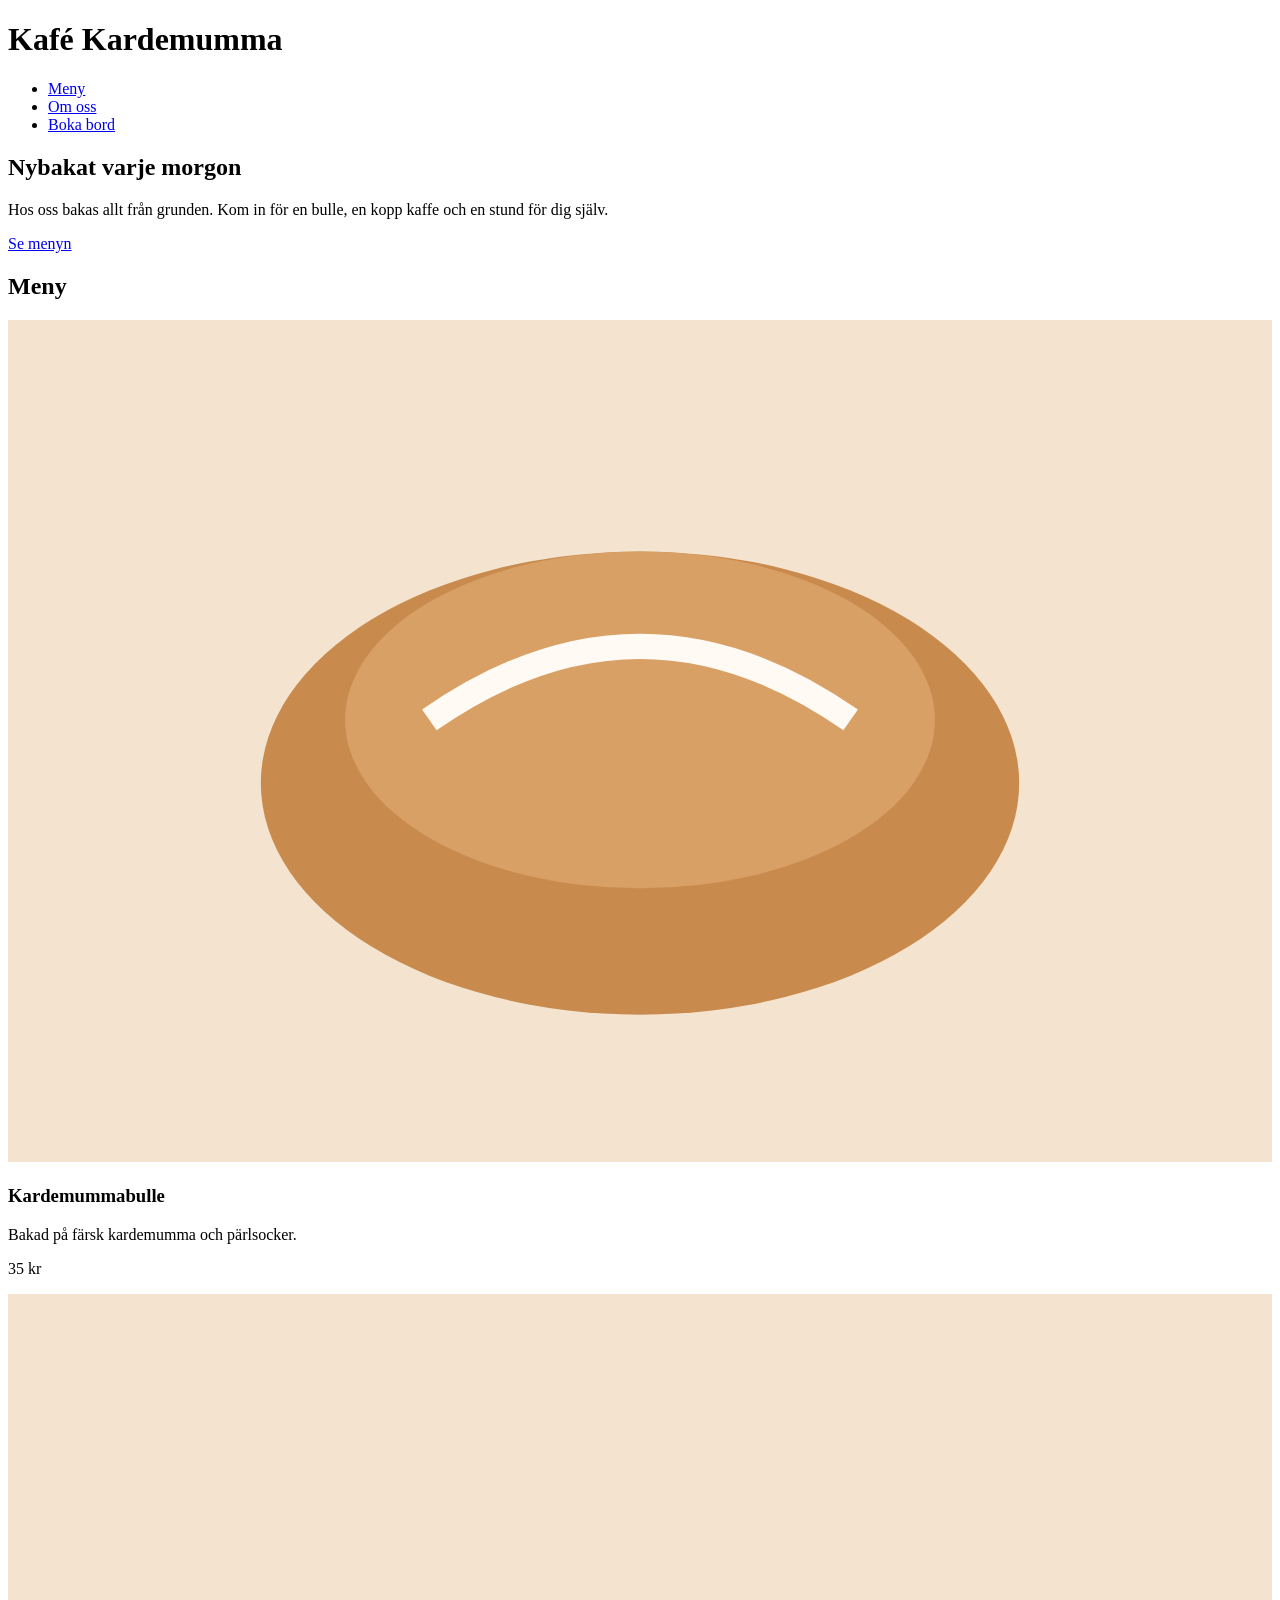
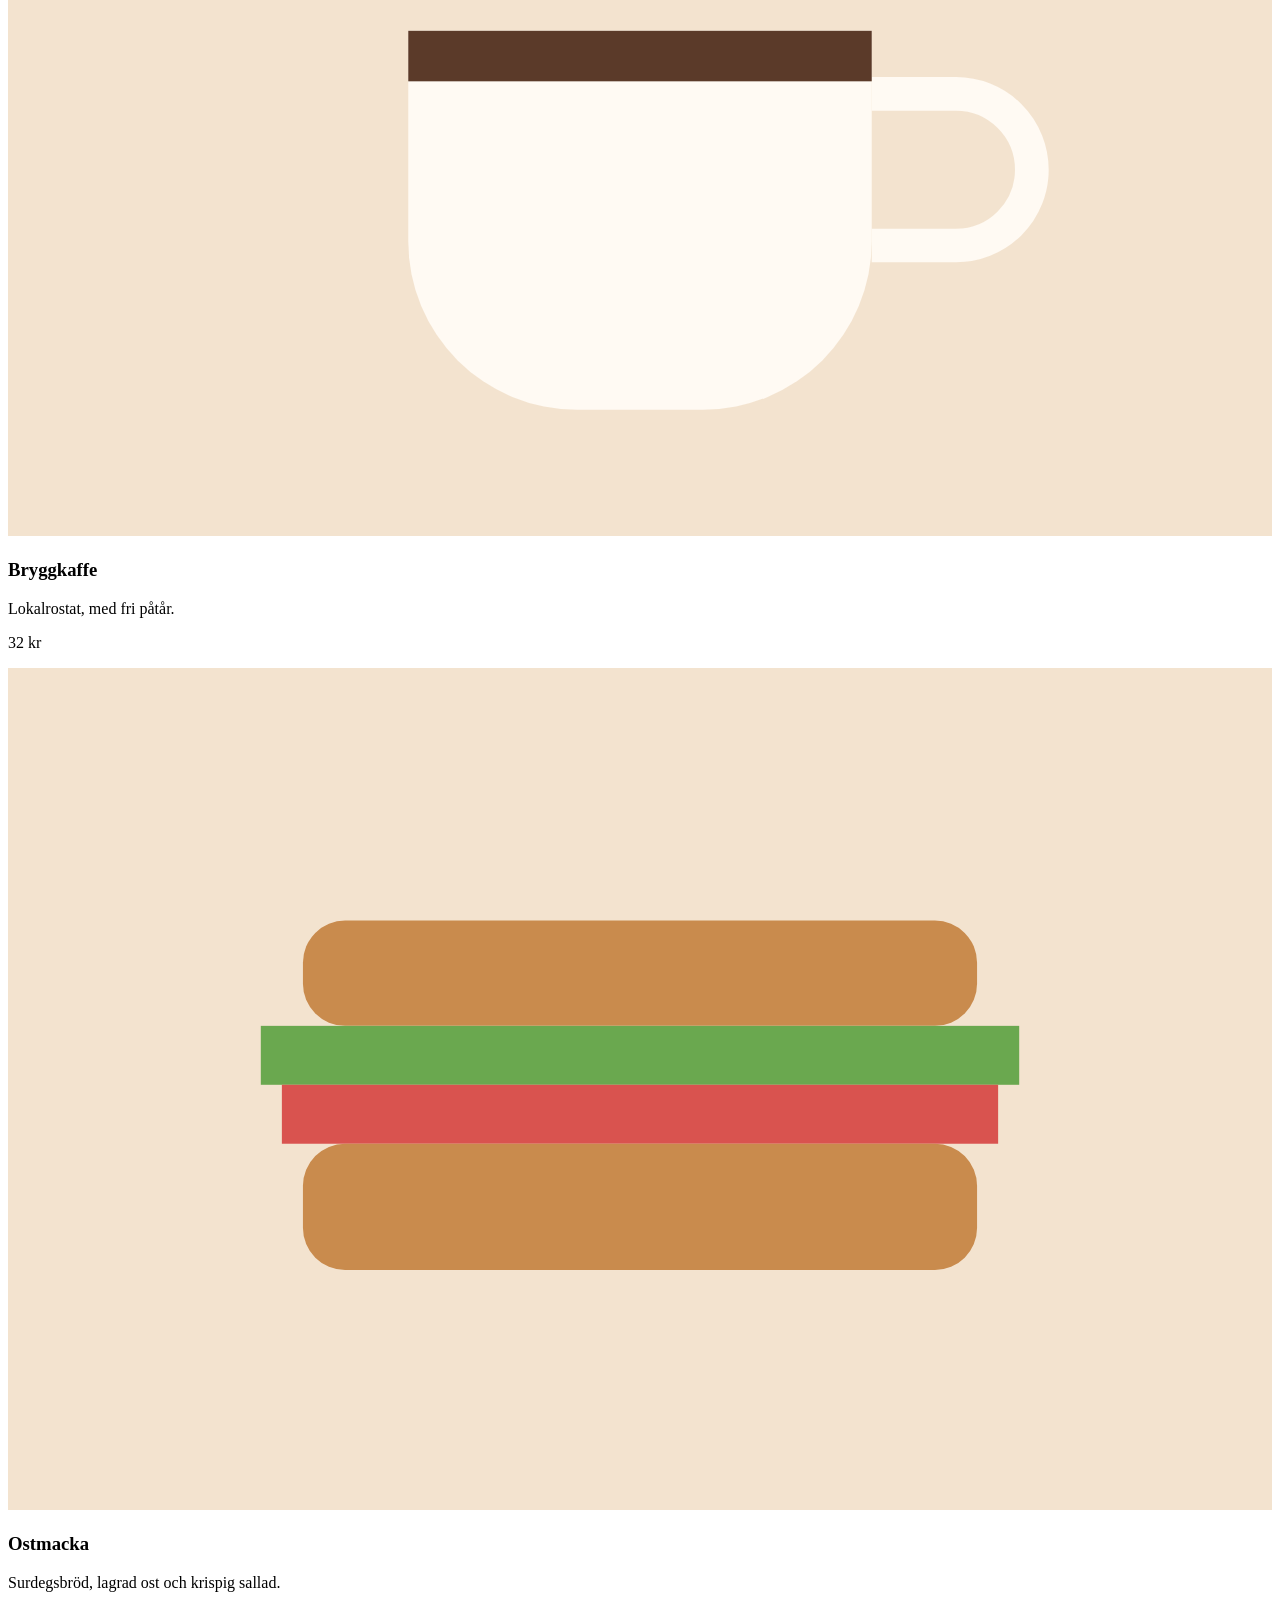
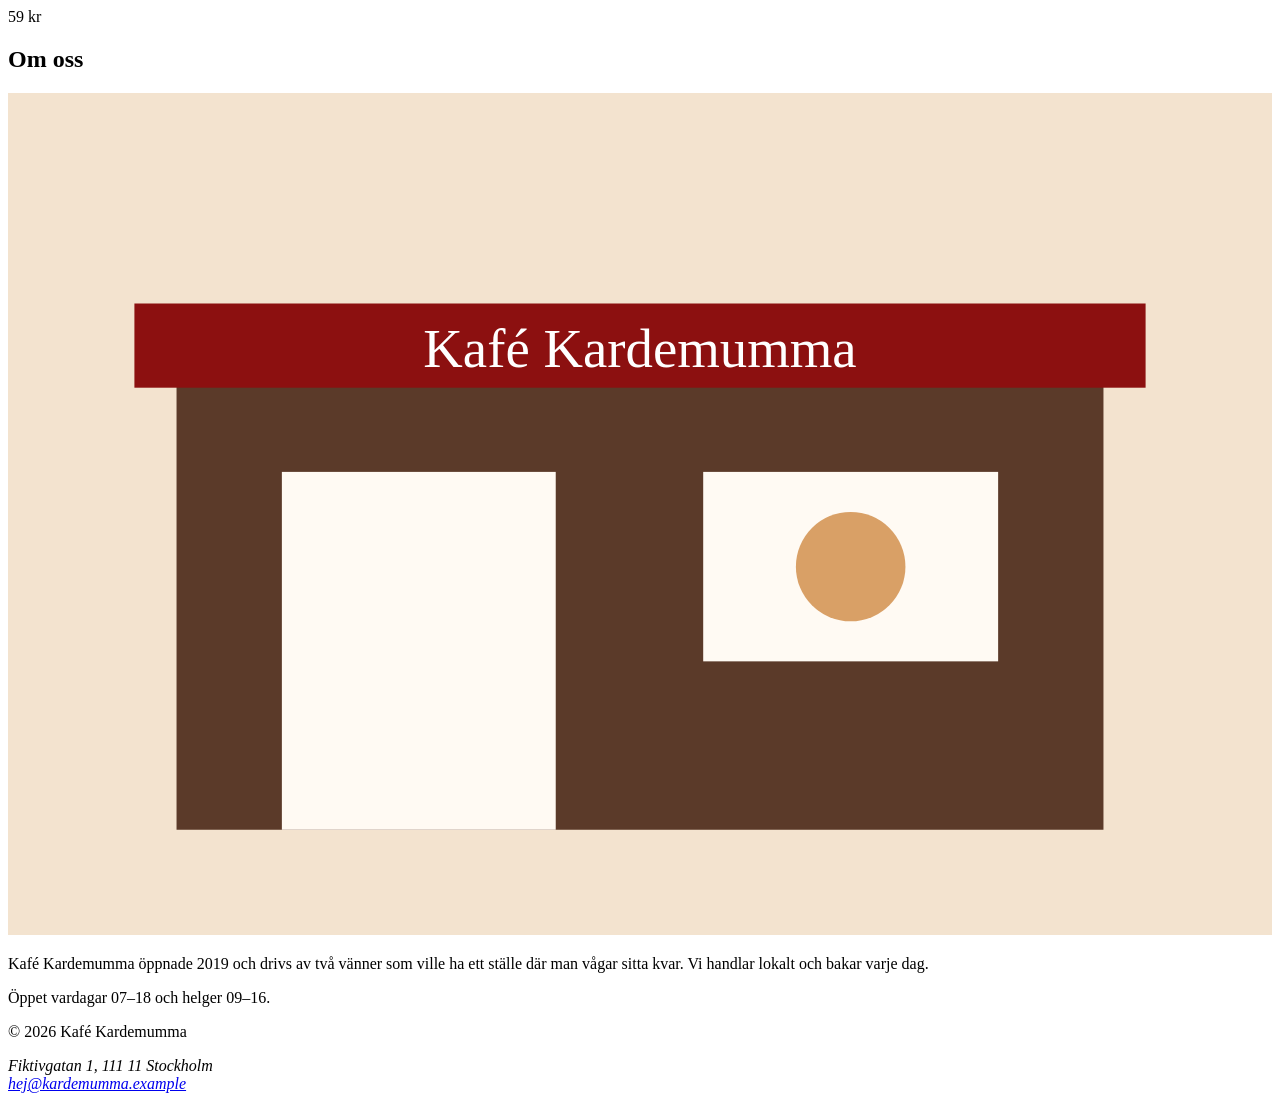
==== index.html @ 6558ad08 "Add files via upload" ====
<!DOCTYPE html>
<html lang="sv">
<head>
  <meta charset="UTF-8">
  <meta name="viewport" content="width=device-width, initial-scale=1.0">
  <title>Kafé Kardemumma – fika i hjärtat av Stockholm</title>
  <link rel="stylesheet" href="styles.css">
</head>
<body>
  <header>
    <h1>Kafé Kardemumma</h1>
    <nav aria-label="Huvudmeny">
      <ul>
        <li><a href="#meny">Meny</a></li>
        <li><a href="#om-oss">Om oss</a></li>
        <li><a href="kontakt.html">Boka bord</a></li>
      </ul>
    </nav>
  </header>

  <main>
    <section id="hero">
      <h2>Nybakat varje morgon</h2>
      <p>Hos oss bakas allt från grunden. Kom in för en bulle, en kopp kaffe och en stund för dig själv.</p>
      <a href="#meny" class="knapp">Se menyn</a>
    </section>

    <section id="meny">
      <h2>Meny</h2>
      <div class="meny-lista">
      <article>
        <img src="images/bulle.svg" alt="Illustration av en kardemummabulle">
        <h3>Kardemummabulle</h3>
        <p>Bakad på färsk kardemumma och pärlsocker.</p>
        <p class="pris">35 kr</p>
      </article>
      <article>
        <img src="images/kaffe.svg" alt="Illustration av en kaffekopp">
        <h3>Bryggkaffe</h3>
        <p>Lokalrostat, med fri påtår.</p>
        <p class="pris">32 kr</p>
      </article>
      <article>
        <img src="images/smorgas.svg" alt="Illustration av en smörgås">
        <h3>Ostmacka</h3>
        <p>Surdegsbröd, lagrad ost och krispig sallad.</p>
        <p class="pris">59 kr</p>
      </article>
      </div>
    </section>

    <section id="om-oss">
      <h2>Om oss</h2>
      <img src="images/kafe.svg" alt="Illustration av Kafé Kardemummas fasad">
      <p>Kafé Kardemumma öppnade 2019 och drivs av två vänner som ville ha ett ställe där man vågar sitta kvar. Vi handlar lokalt och bakar varje dag.</p>
      <p>Öppet vardagar 07–18 och helger 09–16.</p>
    </section>
  </main>

  <footer>
    <p>&copy; 2026 Kafé Kardemumma</p>
    <address>
      Fiktivgatan 1, 111 11 Stockholm<br>
      <a href="mailto:hej@kardemumma.example">hej@kardemumma.example</a>
    </address>
  </footer>
</body>
</html>
---- styles.css ----
/* Dag 3: grunder och boxmodell. Följ README.md och design.md.
   TODO 1: box-sizing (överst)
   TODO 2: body
   TODO 3: header och footer
   TODO 4: nav ul (ta bort punkter)
   TODO 5: article (kort)
   TODO 6: main (centrerat, max-bredd)
   TODO 7: .knapp
*/
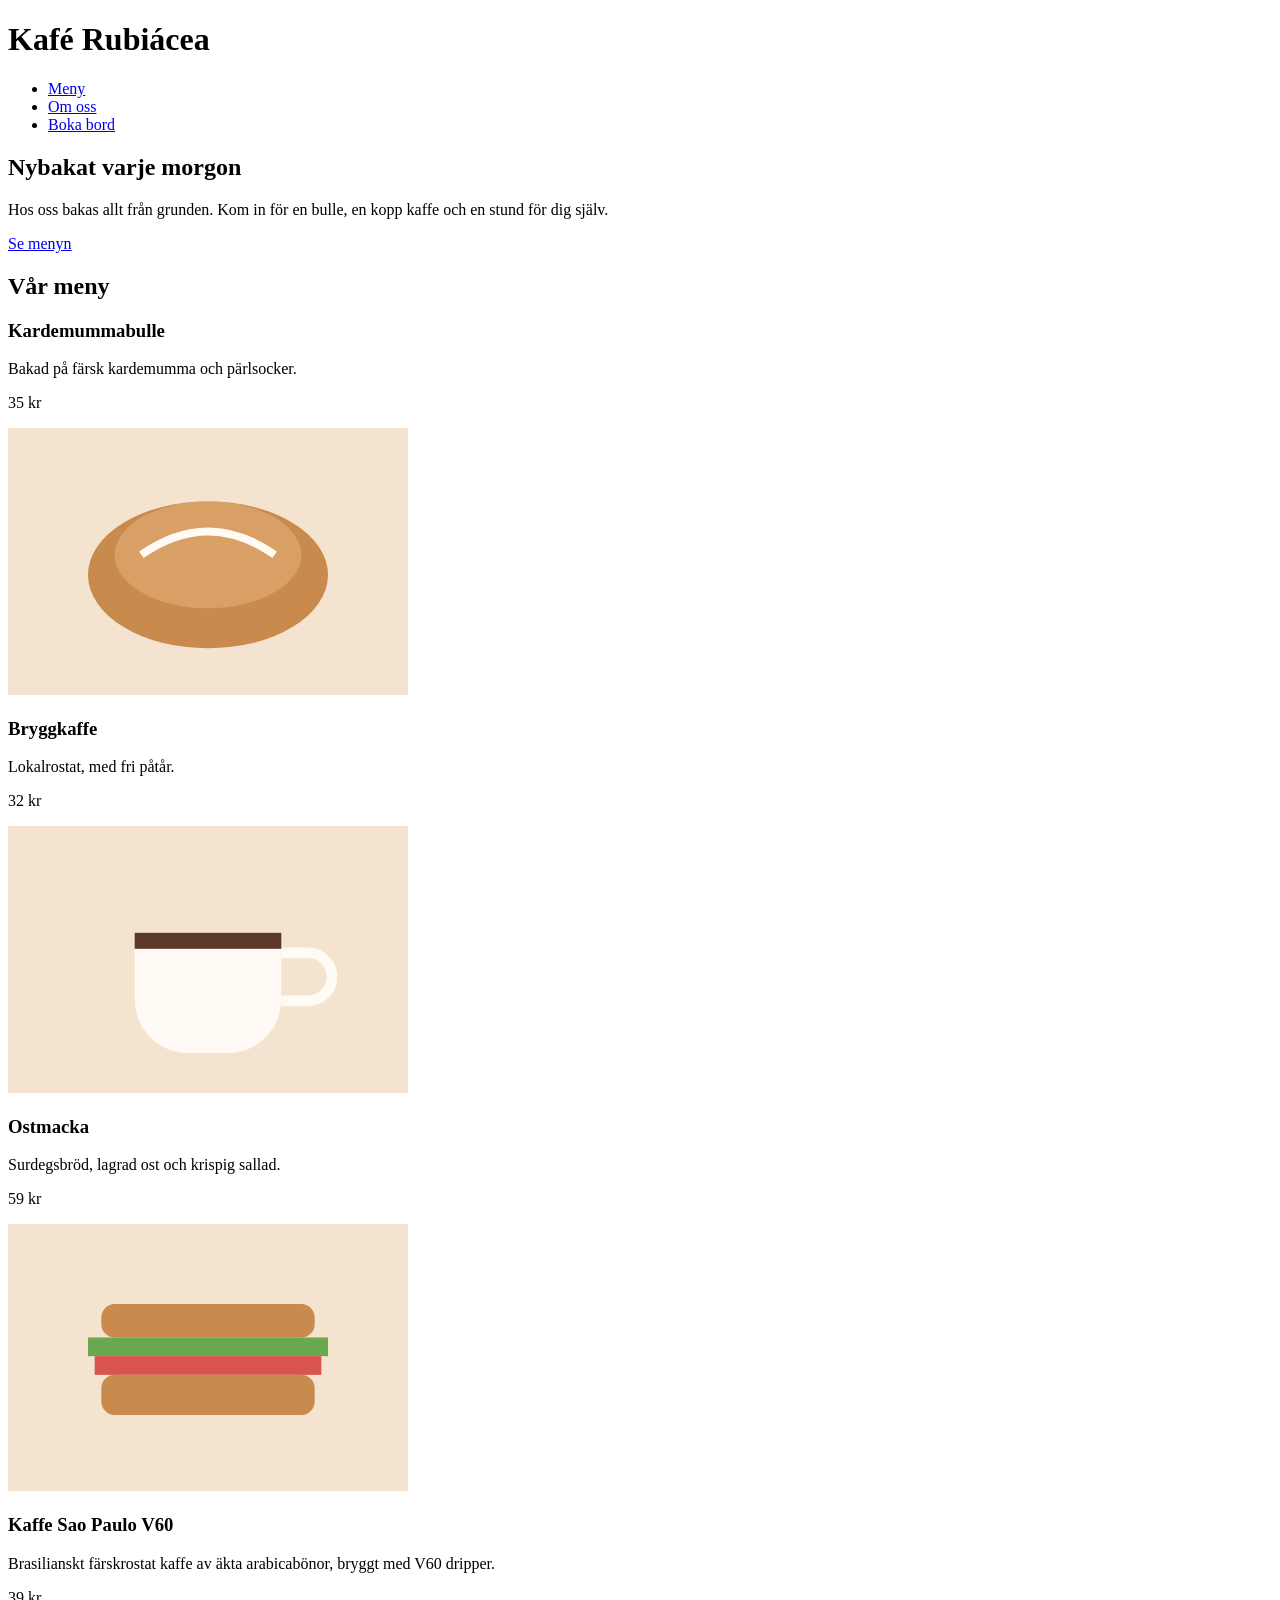
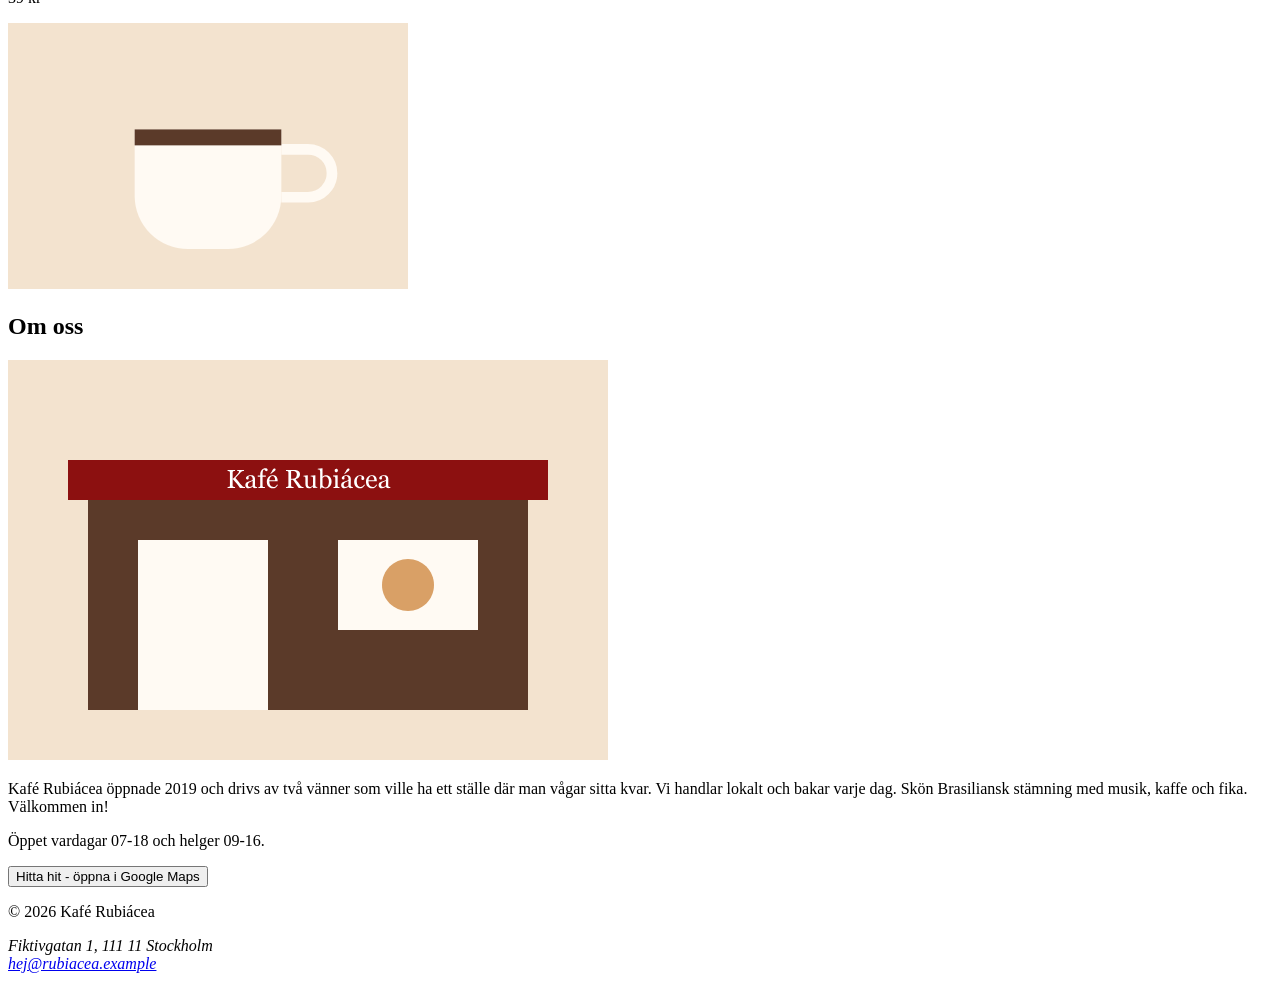
==== commit db3f6452: "carry over previous custom files" ====
--- a/index.html
+++ b/index.html
@@ -1,19 +1,20 @@
 <!DOCTYPE html>
 <html lang="sv">
+
 <head>
   <meta charset="UTF-8">
   <meta name="viewport" content="width=device-width, initial-scale=1.0">
-  <title>Kafé Kardemumma – fika i hjärtat av Stockholm</title>
-  <link rel="stylesheet" href="styles.css">
+  <title>Kafé Rubiácea - fika i hjärtat av Stockholm</title>
 </head>
+
 <body>
   <header>
-    <h1>Kafé Kardemumma</h1>
+    <h1>Kafé Rubiácea</h1>
     <nav aria-label="Huvudmeny">
       <ul>
-        <li><a href="#meny">Meny</a></li>
-        <li><a href="#om-oss">Om oss</a></li>
-        <li><a href="kontakt.html">Boka bord</a></li>
+        <li><a href="#menu">Meny</a></li>
+        <li><a href="#about">Om oss</a></li>
+        <li><a href="contact.html">Boka bord</a></li>
       </ul>
     </nav>
   </header>
@@ -21,48 +22,72 @@
   <main>
     <section id="hero">
       <h2>Nybakat varje morgon</h2>
-      <p>Hos oss bakas allt från grunden. Kom in för en bulle, en kopp kaffe och en stund för dig själv.</p>
-      <a href="#meny" class="knapp">Se menyn</a>
+      <p>Hos oss bakas allt från grunden. Kom in för en bulle,
+        en kopp kaffe och en stund för dig själv.
+      </p>
+      <a href="#menu">Se menyn</a>
     </section>
 
-    <section id="meny">
-      <h2>Meny</h2>
-      <div class="meny-lista">
-      <article>
-        <img src="images/bulle.svg" alt="Illustration av en kardemummabulle">
-        <h3>Kardemummabulle</h3>
-        <p>Bakad på färsk kardemumma och pärlsocker.</p>
-        <p class="pris">35 kr</p>
-      </article>
-      <article>
-        <img src="images/kaffe.svg" alt="Illustration av en kaffekopp">
-        <h3>Bryggkaffe</h3>
-        <p>Lokalrostat, med fri påtår.</p>
-        <p class="pris">32 kr</p>
-      </article>
-      <article>
-        <img src="images/smorgas.svg" alt="Illustration av en smörgås">
-        <h3>Ostmacka</h3>
-        <p>Surdegsbröd, lagrad ost och krispig sallad.</p>
-        <p class="pris">59 kr</p>
-      </article>
+    <section id="menu">
+      <h2>Vår meny</h2>
+      <div class="menu-list">
+        <article>
+          <h3>Kardemummabulle</h3>
+          <p>Bakad på färsk kardemumma och pärlsocker.</p>
+          <p>35 kr</p>
+          <img src="images/bulle.svg" alt="Nybakad kardemummabulle" width="400">
+        </article>
+        <article>
+          <h3>Bryggkaffe</h3>
+          <p>Lokalrostat, med fri påtår.</p>
+          <p>32 kr</p>
+          <img src="images/kaffe.svg" alt="En kopp bryggkaffe" width="400">
+        </article>
+        <article>
+          <h3>Ostmacka</h3>
+          <p>Surdegsbröd, lagrad ost och krispig sallad.</p>
+          <p>59 kr</p>
+          <img src="images/smorgas.svg" alt="Ostmacka på surdegsbröd" width="400">
+        </article>
+        <article>
+          <h3>Kaffe Sao Paulo V60</h3>
+          <p>Brasilianskt färskrostat kaffe av äkta arabicabönor, bryggt med V60 dripper.</p>
+          <p>39 kr</p>
+          <img src="images/kaffe.svg" alt="En kopp brasilianskt kaffe" width="400">
+        </article>
       </div>
     </section>
 
-    <section id="om-oss">
+    <section id="about">
       <h2>Om oss</h2>
-      <img src="images/kafe.svg" alt="Illustration av Kafé Kardemummas fasad">
-      <p>Kafé Kardemumma öppnade 2019 och drivs av två vänner som ville ha ett ställe där man vågar sitta kvar. Vi handlar lokalt och bakar varje dag.</p>
-      <p>Öppet vardagar 07–18 och helger 09–16.</p>
+      <img src="images/kafe-rubiacea.svg" alt="Kafé Rubiáceas lokal i Stockholm" width="600">
+      <p>Kafé Rubiácea öppnade 2019 och drivs av två vänner
+        som ville ha ett ställe där man vågar sitta kvar.
+        Vi handlar lokalt och bakar varje dag.
+        Skön Brasiliansk stämning med musik, kaffe och fika.
+        Välkommen in!
+      </p>
+      <p>Öppet vardagar 07-18 och helger 09-16.</p>
+
+      <button type="button" onclick="window.open('https://maps.app.goo.gl/s6EpZg2KsWgxqwR49', '_blank')">
+        Hitta hit - öppna i Google Maps
+      </button>
+      <!-- Funkar nog bäst med <a href> tag här, 
+        men testar använda knapp, båda bättre än <div>: 
+        visar browsern att det är interaktivt,
+        ger fokus och tabbning,
+        visar funktionen för skärmläsare 
+      -->
     </section>
   </main>
 
   <footer>
-    <p>&copy; 2026 Kafé Kardemumma</p>
+    <p>&copy; 2026 Kafé Rubiácea</p>
     <address>
       Fiktivgatan 1, 111 11 Stockholm<br>
-      <a href="mailto:hej@kardemumma.example">hej@kardemumma.example</a>
+      <a href="mailto:hej@rubiacea.example">hej@rubiacea.example</a>
     </address>
   </footer>
 </body>
-</html>
+
+</html>
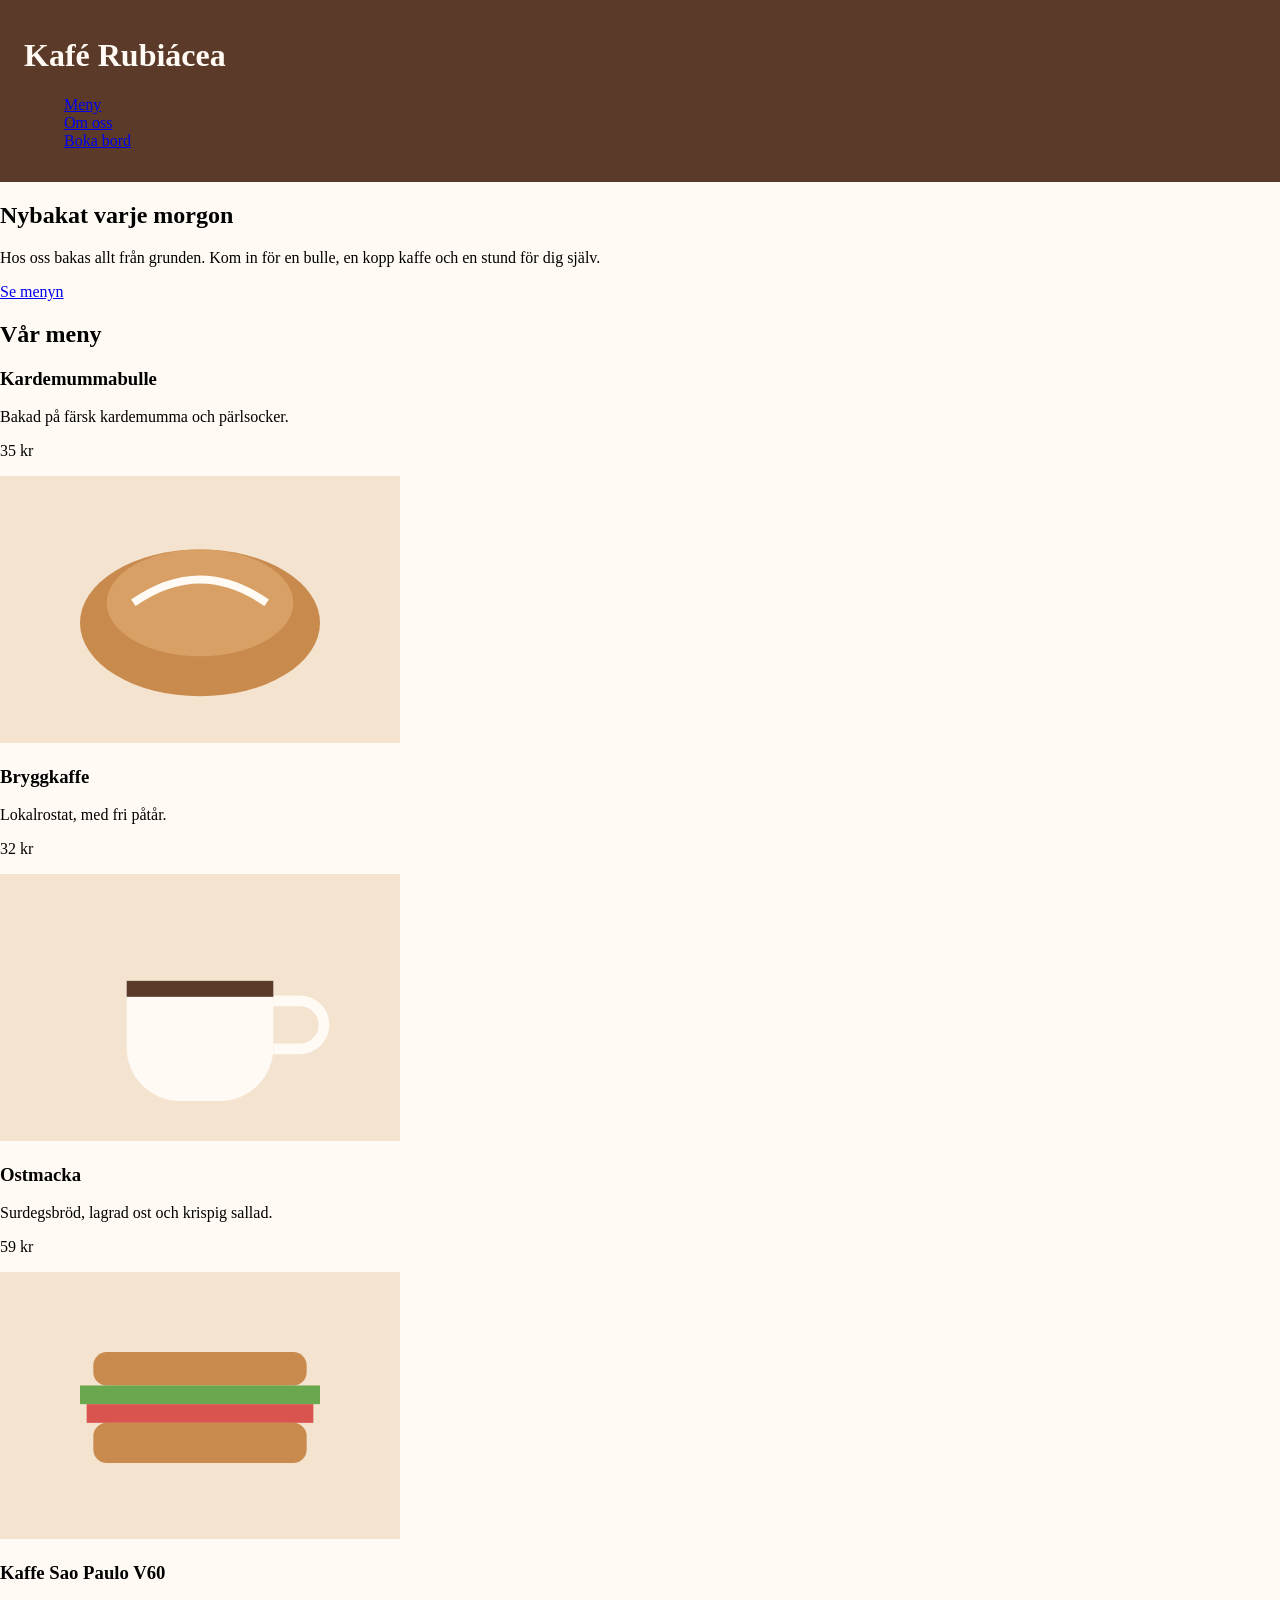
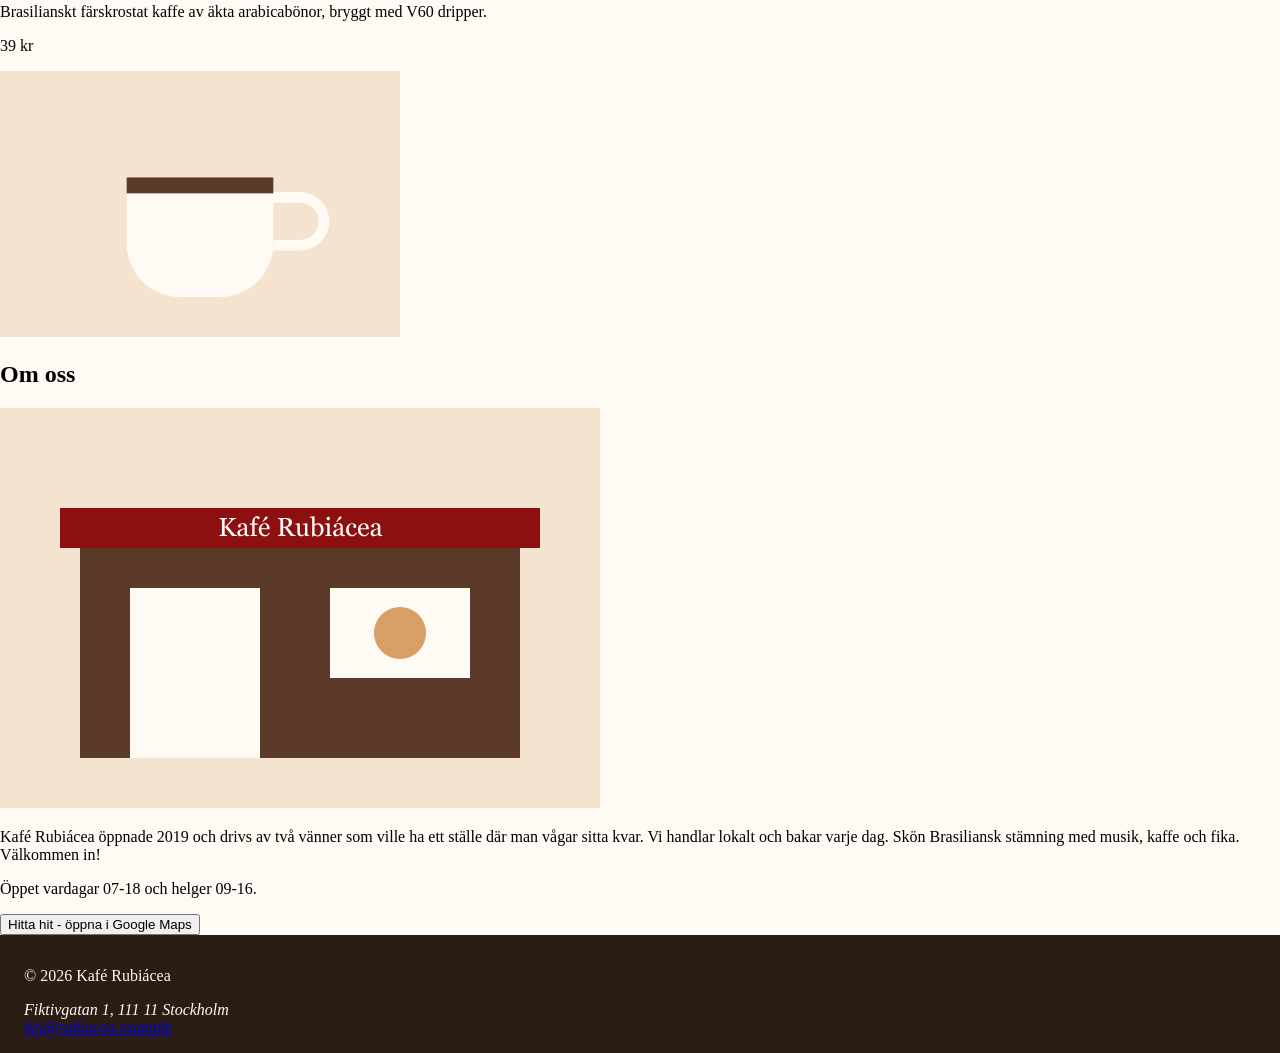
==== commit 0f187c59: "add css: box-sizing, body, header, footer" ====
--- a/index.html
+++ b/index.html
@@ -5,6 +5,7 @@
   <meta charset="UTF-8">
   <meta name="viewport" content="width=device-width, initial-scale=1.0">
   <title>Kafé Rubiácea - fika i hjärtat av Stockholm</title>
+  <link rel="stylesheet" href="styles.css">
 </head>
 
 <body>
--- a/styles.css
+++ b/styles.css
@@ -0,0 +1,69 @@
+body {
+	background-color: #fffaf3;
+}
+*,
+*::before,
+*::after {
+	box-sizing: border-box;
+}
+/* Vad det gör: 
+Säkerställer att padding och border 
+ingår i elementets totala bredd och höjd */
+body {
+	margin: 0;
+}
+header {
+  background-color: #5b3a29;
+  color:#fffaf3;
+  padding: 16px 24px;
+}
+footer {
+  background-color: #2b1c14;
+  color:#fffaf3;
+  padding: 16px 24px;
+}
+nav ul {
+  list-style: none;
+}
+
+
+/* Dag 3: grunder och boxmodell. Följ README.md och design.md.
+   TODO 1: box-sizing (överst)
+   TODO 2: body
+   TODO 3: header och footer
+   TODO 4: nav ul (ta bort punkter)
+   TODO 5: article (kort)
+   TODO 6: main (centrerat, max-bredd)
+   TODO 7: .knapp
+*/
+
+/* *Så här ska sidan se ut. Följ värdena exakt.
+
+*## Färger
+| Namn | Hex | Används till |
+|---|---|---|
+| Sidbakgrund | `#fffaf3` | `body` |
+| Brun | `#5b3a29` | sidhuvud |
+| Mörkbrun | `#2b1c14` | sidfot |
+| Röd (accent) | `#8c1010` | knappar, länkar, priser |
+| Mörkröd (hover) | `#6f0c0c` | knapp vid hover |
+| Text | `#222222` | brödtext |
+| Rubrikfärg | `#3b2418` | h1–h3 (utom i sidhuvudet) |
+| Kortets bakgrund | `#ffffff` | `article` |
+| Kortets kantlinje | `#e3d5c3` | `article` |
+| Hero-bakgrund | `#f3e3cf` | `#hero` |
+
+*## Avstånd (8-punktsskala)
+8, 16, 24, 32, 48 px.
+
+*## Sidhuvud och sidfot
+Padding 16 px uppifrån/ned, 24 px åt sidorna. Vit text.
+
+*## Kort (`article`)
+Vit bakgrund, 1 px kantlinje, hörnradie 8 px, padding 16 px, 16 px mellanrum under.
+
+* ## Knapp (`.knapp`)
+Bakgrund röd, vit text, padding 12 px / 20 px, hörnradie 6 px, ingen understrykning.
+
+*## Innehållets bredd
+Max 1100 px, centrerat, 24 px padding. */
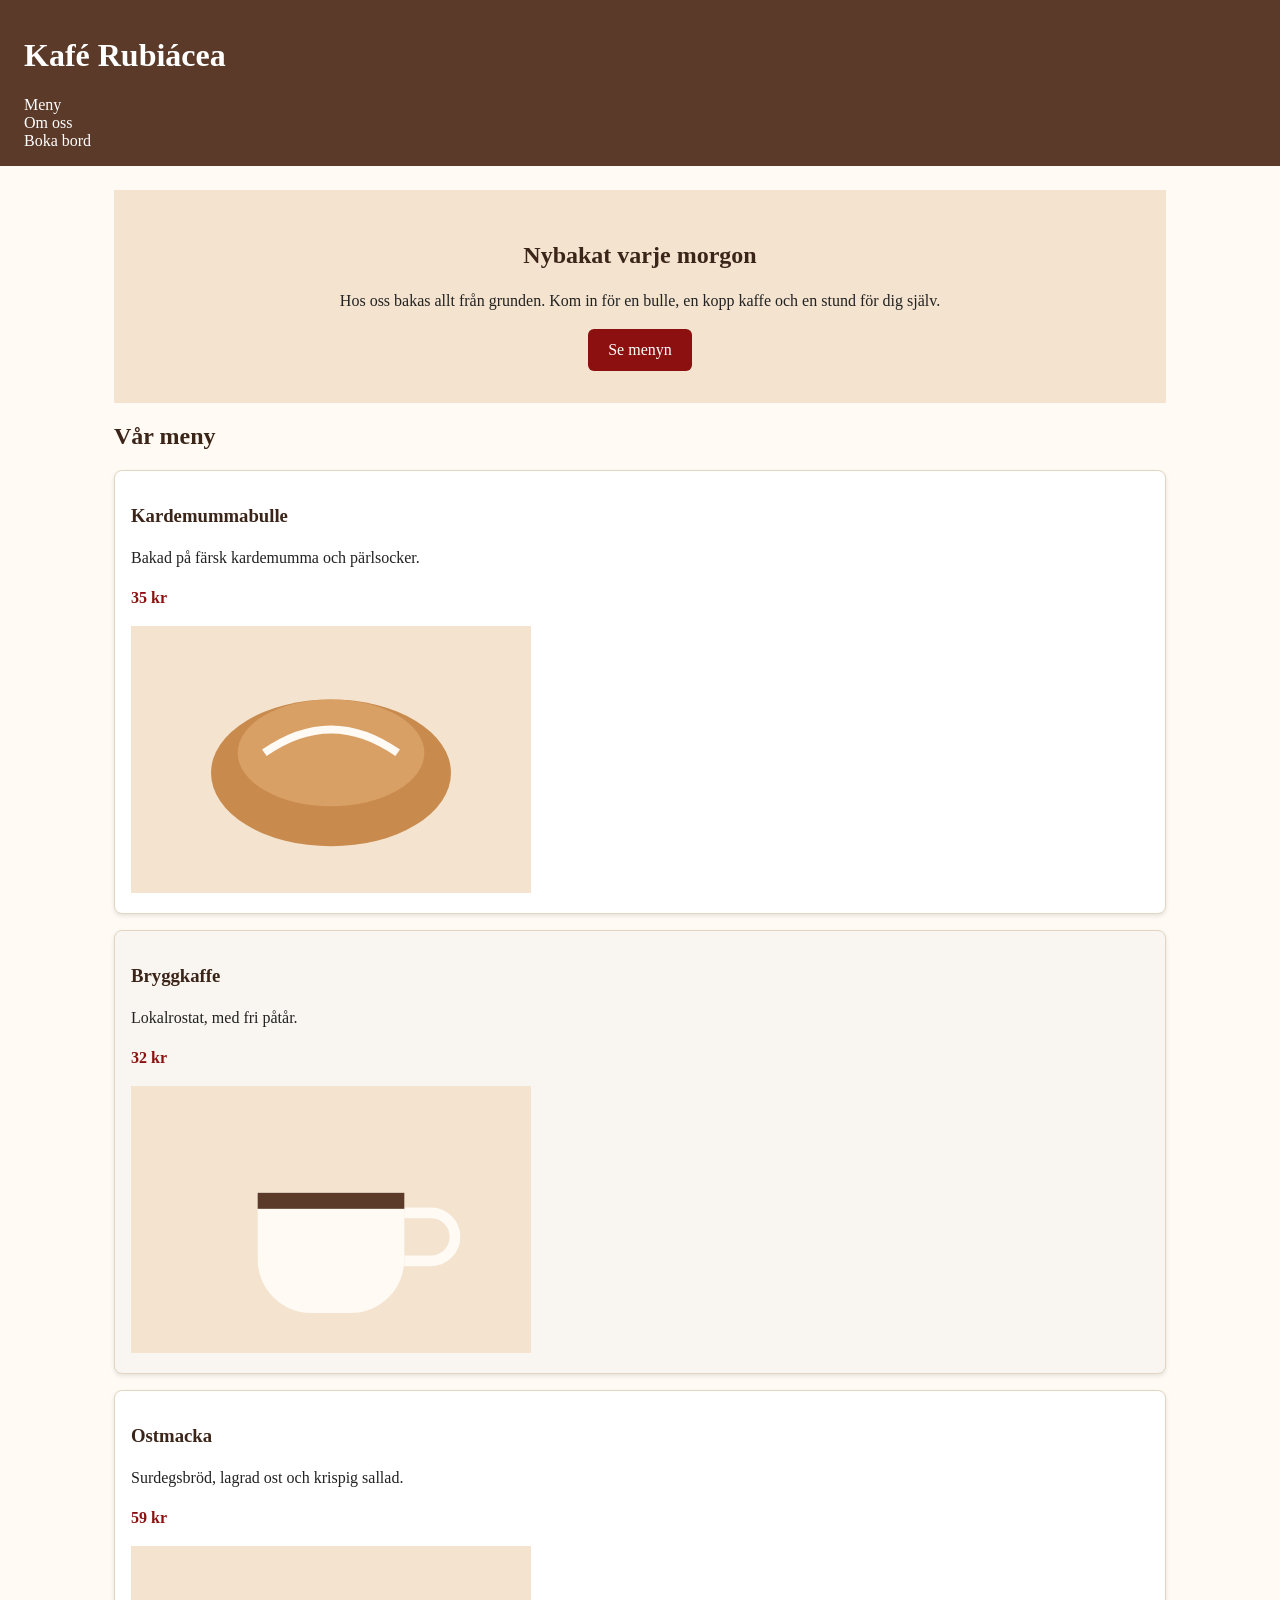
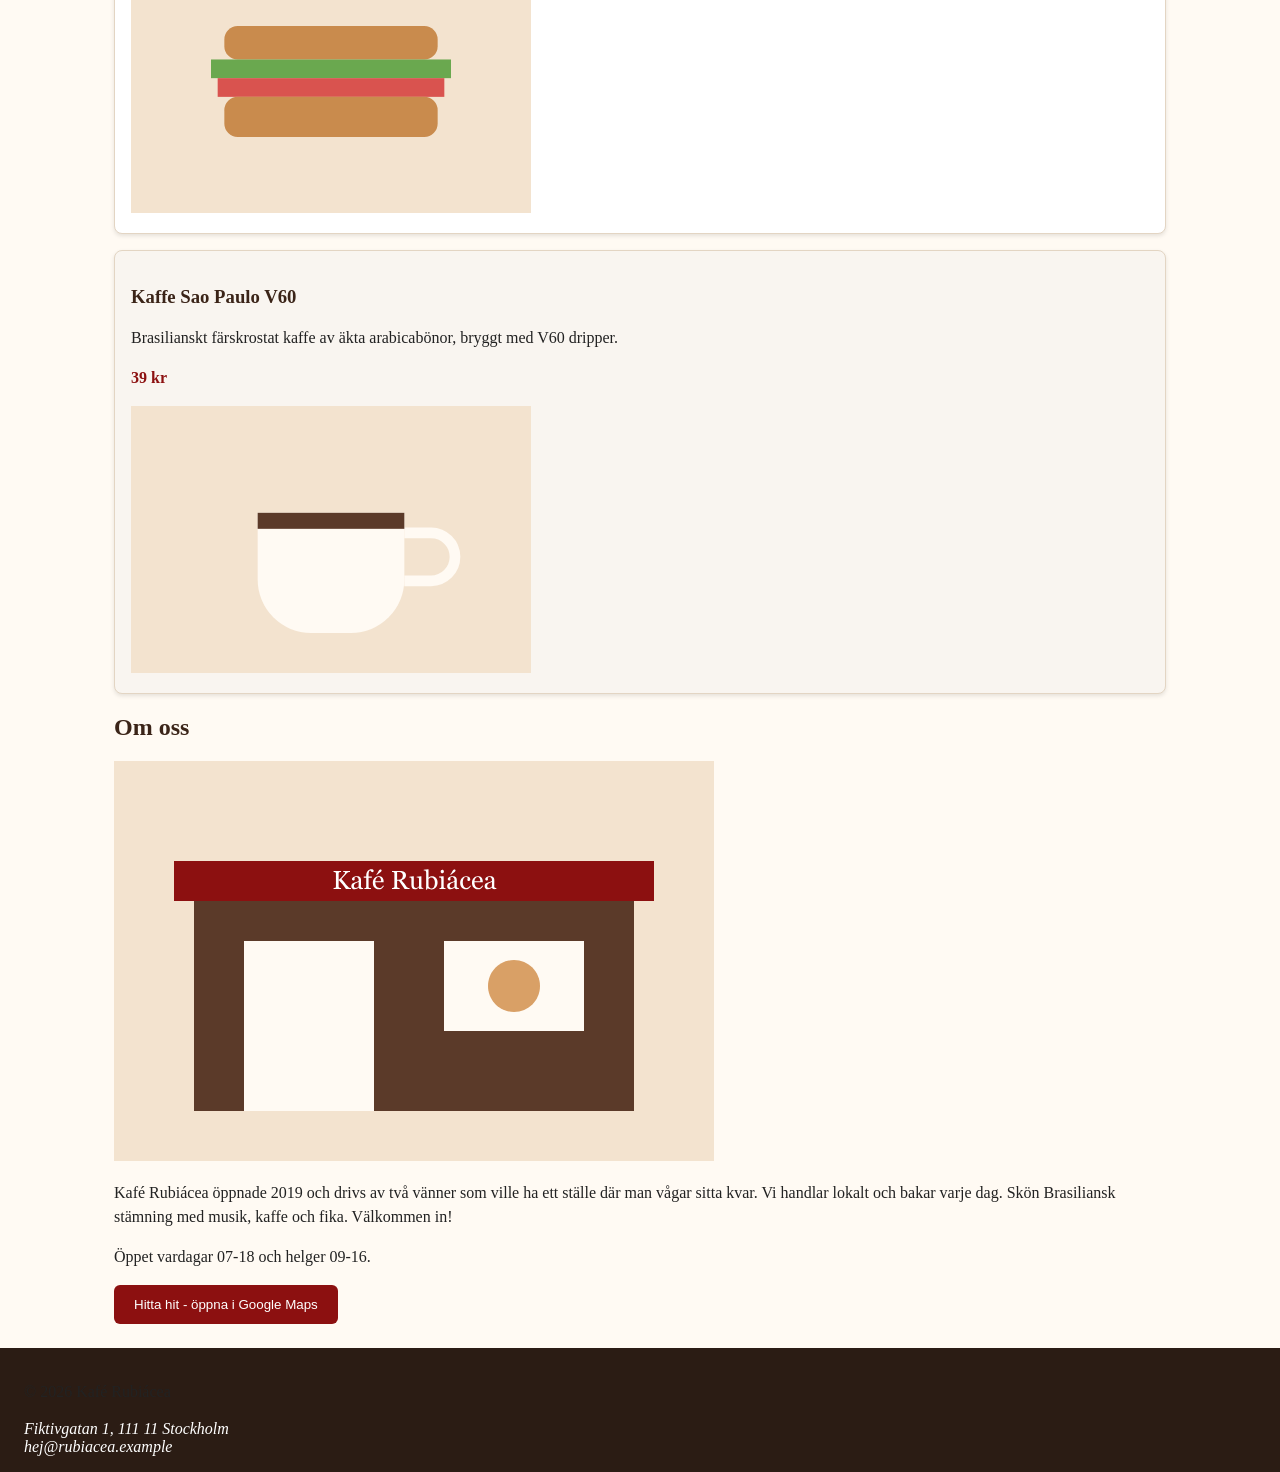
==== commit a3a4e9cc: "add rest of styles" ====
--- a/index.html
+++ b/index.html
@@ -26,7 +26,7 @@
       <p>Hos oss bakas allt från grunden. Kom in för en bulle,
         en kopp kaffe och en stund för dig själv.
       </p>
-      <a href="#menu">Se menyn</a>
+      <a href="#menu" class="btn">Se menyn</a>
     </section>
 
     <section id="menu">
@@ -35,25 +35,25 @@
         <article>
           <h3>Kardemummabulle</h3>
           <p>Bakad på färsk kardemumma och pärlsocker.</p>
-          <p>35 kr</p>
+          <p class="price">35 kr</p>
           <img src="images/bulle.svg" alt="Nybakad kardemummabulle" width="400">
         </article>
         <article>
           <h3>Bryggkaffe</h3>
           <p>Lokalrostat, med fri påtår.</p>
-          <p>32 kr</p>
+          <p class="price">32 kr</p>
           <img src="images/kaffe.svg" alt="En kopp bryggkaffe" width="400">
         </article>
         <article>
           <h3>Ostmacka</h3>
           <p>Surdegsbröd, lagrad ost och krispig sallad.</p>
-          <p>59 kr</p>
+          <p class="price">59 kr</p>
           <img src="images/smorgas.svg" alt="Ostmacka på surdegsbröd" width="400">
         </article>
         <article>
           <h3>Kaffe Sao Paulo V60</h3>
           <p>Brasilianskt färskrostat kaffe av äkta arabicabönor, bryggt med V60 dripper.</p>
-          <p>39 kr</p>
+          <p class="price">39 kr</p>
           <img src="images/kaffe.svg" alt="En kopp brasilianskt kaffe" width="400">
         </article>
       </div>
@@ -70,7 +70,7 @@
       </p>
       <p>Öppet vardagar 07-18 och helger 09-16.</p>
 
-      <button type="button" onclick="window.open('https://maps.app.goo.gl/s6EpZg2KsWgxqwR49', '_blank')">
+      <button class="btn" type="button" onclick="window.open('https://maps.app.goo.gl/s6EpZg2KsWgxqwR49', '_blank')">
         Hitta hit - öppna i Google Maps
       </button>
       <!-- Funkar nog bäst med <a href> tag här, 
--- a/styles.css
+++ b/styles.css
@@ -1,5 +1,6 @@
 body {
 	background-color: #fffaf3;
+	margin: 0;
 }
 *,
 *::before,
@@ -9,32 +10,116 @@
 /* Vad det gör: 
 Säkerställer att padding och border 
 ingår i elementets totala bredd och höjd */
-body {
+
+h1,
+h2,
+h3 {
+	color: #3b2418;
+}
+header h1 {
+	color: #ffffff;
+}
+p {
+	color: #222222;
+	line-height: 1.5;
+}
+.price {
+	color: #8c1010;
+	font-weight: bold;
+	margin-top: 8px;
+}
+
+header {
+	background-color: #5b3a29;
+	color: #ffffff;
+	padding: 16px 24px;
+}
+nav ul {
+	list-style: none;
+	padding: 0;
 	margin: 0;
 }
-header {
-  background-color: #5b3a29;
-  color:#fffaf3;
-  padding: 16px 24px;
-}
 footer {
-  background-color: #2b1c14;
-  color:#fffaf3;
-  padding: 16px 24px;
-}
-nav ul {
-  list-style: none;
+	background-color: #2b1c14;
+	color: #ffffff;
+	padding: 16px 24px;
 }
 
+nav a,
+footer a {
+	color: #ffffff;
+	/* color: #8c1010; */
+	text-decoration: none;
+}
+nav a:hover,
+footer a:hover {
+	text-decoration: underline;
+}
 
-/* Dag 3: grunder och boxmodell. Följ README.md och design.md.
-   TODO 1: box-sizing (överst)
-   TODO 2: body
-   TODO 3: header och footer
-   TODO 4: nav ul (ta bort punkter)
-   TODO 5: article (kort)
-   TODO 6: main (centrerat, max-bredd)
-   TODO 7: .knapp
+#hero {
+	background-color: #f3e3cf;
+	padding: 32px 24px;
+	text-align: center;
+}
+
+article {
+	background-color: #ffffff;
+	border: 1px solid #e3d5c3;
+	border-radius: 8px;
+	padding: 16px;
+	margin-bottom: 16px;
+	box-shadow: 0 2px 4px rgba(0, 0, 0, 0.1);
+}
+article:nth-child(even) {
+	background-color: #f9f5f0;
+}
+
+img {
+	max-width: 100%;
+	height: auto;
+}
+
+main {
+	max-width: 1100px;
+	margin: 0 auto;
+	padding: 24px;
+}
+/* Vad margin: 0 auto gör: centrerar elementet 
+horisontellt (delar ledigt utrymme) inom sin förälder. */
+
+.btn {
+	background-color: #8c1010;
+	color: #ffffff;
+	padding: 12px 20px;
+	border: none;
+	border-radius: 6px;
+	text-decoration: none;
+	display: inline-block;
+}
+.btn:hover {
+	background-color: #6f0c0c;
+	cursor: pointer;
+}
+
+/* 
+Steg 8: Boxmodellen avritad från 1a article 
+efter modifikation i devtools
+
+  +----------------------------------------------------------+
+  | margin                            0                      |
+  |   +--------------------------------------------------+   |
+  |   | border                        1                  |   |
+  |   |   +------------------------------------------+   |   |
+  |   |   | padding                  16              |   |   |
+  |   |   |       +------------------------------+   |   |   |
+  |   |   | 100   |       934x398.094            |   |   |   |
+  |   |   |       +------------------------------+   |   |   |
+  |   |   |                          16          |   |   |   |
+  |   |   +------------------------------------------+   |   |
+  |   |                               1                  |   |
+  |   +--------------------------------------------------+   |
+  |                                   16                     |
+  +----------------------------------------------------------+
 */
 
 /* *Så här ska sidan se ut. Följ värdena exakt.
@@ -66,4 +151,4 @@
 Bakgrund röd, vit text, padding 12 px / 20 px, hörnradie 6 px, ingen understrykning.
 
 *## Innehållets bredd
-Max 1100 px, centrerat, 24 px padding. */+Max 1100 px, centrerat, 24 px padding. */
